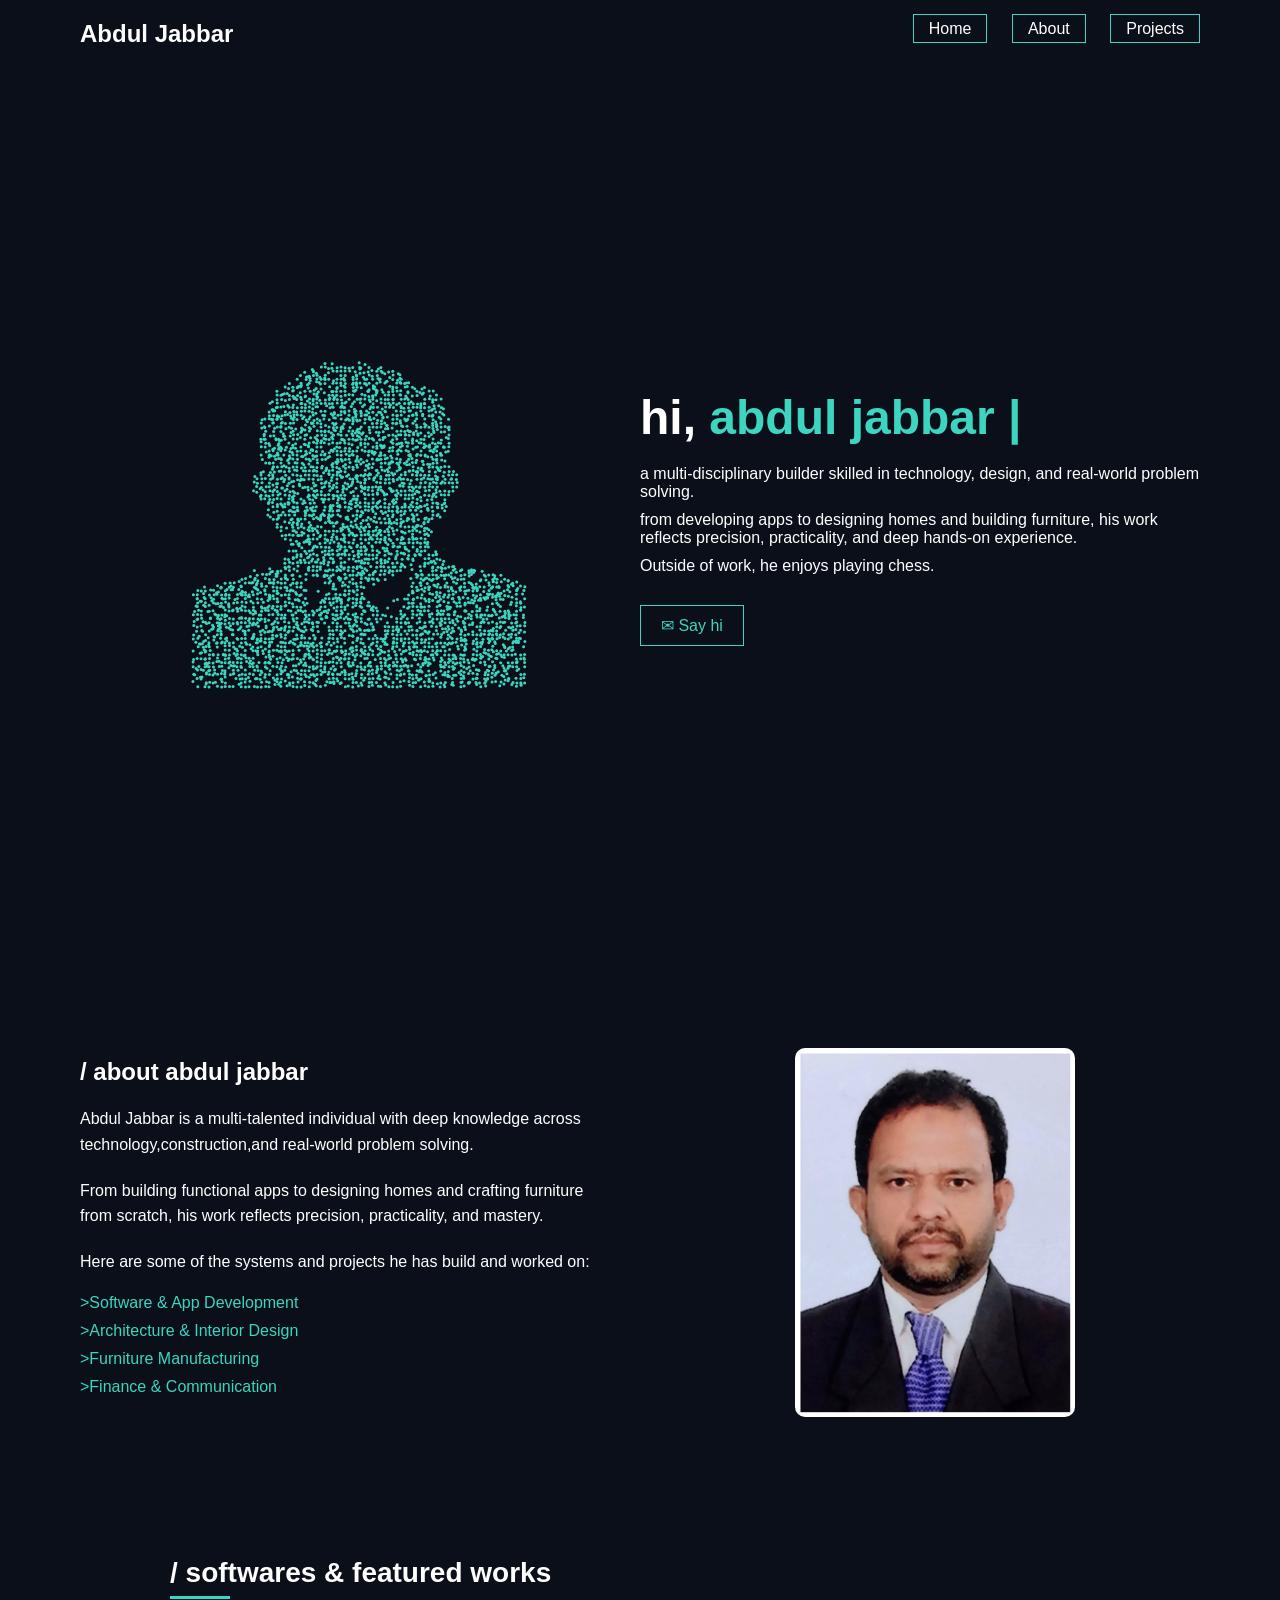
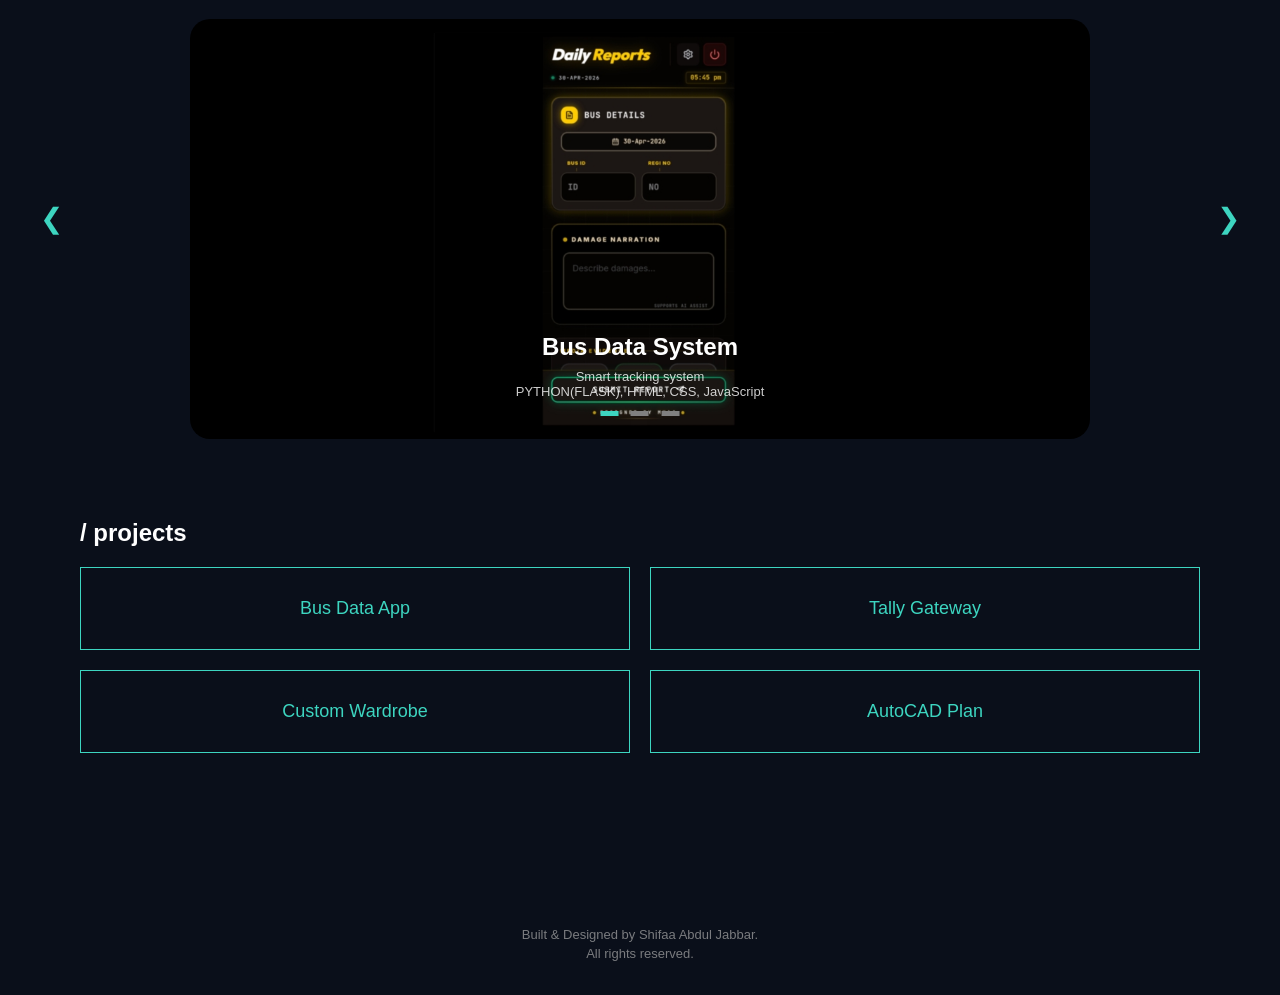
==== index.html @ 1b42c747 "Add files via upload" ====
<!DOCTYPE html>
<html lang="en">

<head>
    <meta charset="UTF-8">
    <title>Portfolio</title>
    <link rel="stylesheet" href="style.css">
</head>

<body>

    <!-- NAV -->
    <nav>
        <h2>Abdul Jabbar</h2>
        <div>
            <a href="#">Home</a>
            <a href="#about">About</a>
            <a href="#projects">Projects</a>
        </div>
    </nav>

    <!-- HERO -->
    <section class="container">
        <div class="left">
            <canvas id="dotcanvas"></canvas>
        </div>

        <div class="right">
            <h1>
                <span id="text-before"></span>
                <span class="highlight" id="text-name"></span>
                <span id="text-after"></span><span class="cursor">|</span>
            </h1>
            <p>a multi-disciplinary builder skilled in technology, design, and real-world problem solving.</p>
            <p>from developing apps to designing homes and building furniture, his work reflects precision,
                practicality, and deep hands-on experience.</p>
            <p> Outside of work, he enjoys playing chess.</p>

            <a href="mailto:yourmail@gmail.com?subject=Hello&body=Hi Abdul Jabbar," class="contact-btn">
                ✉ Say hi
            </a>
        </div>
    </section>

    <!-- ABOUT -->
    <section id="about" class="about">

        <!-- TEXT LEFT -->
        <div class="about-right">
            <h2>/ about abdul jabbar</h2>

            <p>
                Abdul Jabbar is a multi-talented individual with deep knowledge across technology,construction,and
                real-world problem solving.
            </p>
            <p> From building functional apps to designing homes and crafting furniture from scratch, his work reflects
                precision, practicality, and mastery.
                <p />
            <p>Here are some of the systems and projects he has build and worked on:</p>


            <ul>
                <li>>Software & App Development</li>
                <li>>Architecture & Interior Design</li>
                <li>>Furniture Manufacturing</li>
                <li>>Finance & Communication</li>
            </ul>
        </div>

        <!-- IMAGE RIGHT -->
        <div class="about-left">
            <img src="photo.jpeg" alt="profile">
        </div>

    </section>

    <section class="hero-slider">

        <div class="hero-inner">
            <h2 class="section-title">/ softwares & featured works</h2>

            <div class="slider-box">

                <div class="slides">

                    <div class="slide">
                        <img src="project1.jpeg">
                        <div class="overlay">
                            <h2>Bus Data System</h2>
                            <p>Smart tracking system</p>
                            <p>PYTHON(FLASK), HTML, CSS, JavaScript</p>
                        </div>
                    </div>

                    <div class="slide">
                        <img src="project2.jpeg">
                        <div class="overlay">
                            <h2>Tally Gateway</h2>
                            <p>Financial system</p>
                            <p>PHP/Node.js , HTML, CSS</p>
                        </div>
                    </div>

                    <div class="slide">
                        <img src="project3.jpeg">
                        <div class="overlay">
                            <h2>Wardrobe</h2>
                            <p>Interior design</p>
                        </div>
                    </div>

                </div>

            </div>
        </div>

        <button class="prev">&#10094;</button>
        <button class="next">&#10095;</button>

        <div class="dots">
            <span class="dot active"></span>
            <span class="dot"></span>
            <span class="dot"></span>
        </div>

    </section>


    <!-- PROJECTS -->
    <section id="projects" class="projects">
        <h2>/ projects</h2>

        <div class="project-grid">
            <a href="bus-data.html" class="project">Bus Data App</a>
            <a href="tally-gateway.html" class="project">Tally Gateway</a>
            <a href="custom-wardrobe.html" class="project">Custom Wardrobe</a>
            <a href="autocad-plan.html" class="project">AutoCAD Plan</a>
        </div>
    </section>


    <script src="script.js"></script>
    <footer class="footer">
        <p>Built & Designed by Shifaa Abdul Jabbar.</p>
        <p>All rights reserved.</p>
    </footer>
</body>

</html>
---- style.css ----
* {
     margin: 0;
     padding: 0;
     box-sizing: border-box;
     font-family: Arial;
 }

 body {
     background: #0a0f1a;
     color: white;
 }

 /* SMOOTH SCROLL FIX */
 html {
     scroll-behavior: smooth;
     scroll-padding-top: 100px;
 }

 /* NAV */
 nav {
     display: flex;
     justify-content: space-between;
     padding: 20px 80px;
 }

 nav a {
     margin-left: 20px;
     text-decoration: none;
     color: white;
     border: 1px solid #3dd5c0;
     padding: 5px 15px;
     transition: 0.3s;
 }

 nav a:hover {
     background: #3dd5c0;
     color: black;
 }

 .contact-btn {
     margin-top: 20px;
     padding: 10px 20px;
     border: 1px solid #3dd5c0;
     color: #3dd5c0;
     text-decoration: none;
     display: inline-block;
     transition: 0.3s;
 }

 .contact-btn:hover {
     background: #3dd5c0;
     color: black;
 }

 /* HERO */
 .container {
     display: flex;
     align-items: center;
     justify-content: space-between;
     padding: 80px;
     min-height: 100vh;
 }

 .left {
     flex: 1;
     display: flex;
     justify-content: center;
 }

 .left {
     position: relative;
     z-index: 2;
 }

 .right {
     flex: 1;
 }

 .right h1 {
     font-size: 48px;
     margin-bottom: 20px;
 }

 .highlight {
     color: #3dd5c0;
 }

 .right p {
     margin-bottom: 10px;
 }

 button {
     margin-top: 20px;
     padding: 10px 20px;
     border: 1px solid #3dd5c0;
     background: transparent;
     color: #3dd5c0;
     cursor: pointer;
 }

 button:hover {
     background: #3dd5c0;
     color: black;
 }

 /* CANVAS */
 #dotcanvas {
     width: 350px;
     height: 350px;
     display: block;
     position: relative;
     z-index: 2;
 }

 #dotcanvas {
     width: 350px;
     height: 350px;
 }

 /* ABOUT */
 .about {
     display: flex;
     align-items: center;
     justify-content: space-between;
     gap: 60px;
     padding: 80px;
 }

 /* LEFT IMAGE */
 .about-left {
     flex: 1;
     display: flex;
     justify-content: center;
 }

 .about-left img {
     width: 280px;
     border-radius: 10px;
 }

 /* RIGHT TEXT */
 .about-right {
     flex: 1;
 }

 .about-right h2 {
     margin-bottom: 20px;
 }

 .about-right p {
     margin-bottom: 20px;
     line-height: 1.6;
 }

 /* GREEN POINTS */
 .about-right ul {
     list-style: none;
 }

 .about-right li {
     color: #3dd5c0;
     margin-bottom: 10px;
     transition: transform 0.25s ease, color 0.25s ease;
     cursor: pointer;
 }

 .about-right li:hover {
     transform: translateY(-3px);
 }

 /* ================= HERO SLIDER ================= */

 .hero-slider {
     position: relative;
     /* THIS FIXES YOUR ISSUE */
     margin-top: 60px;
 }

 /* CENTERED CONTAINER */
 .hero-inner {
     max-width: 1100px;
     margin: auto;
     padding: 0 80px;
 }

 .slider-box {
     max-width: 900px;
     margin: auto;
     border-radius: 20px;
     overflow: hidden;
     /* CLIP HERE ONLY */
 }

 .slides {
     display: flex;
     height: 420px;
     transition: transform 0.5s ease;
 }

 .slide {
     min-width: 100%;
     height: 100%;
     position: relative;
 }



 /* SECTION TITLE */
 .section-title {
     font-size: 28px;
     font-weight: 600;
     color: white;
     margin-bottom: 30px;
     position: relative;
 }

 .section-title::after {
     content: "";
     width: 60px;
     height: 3px;
     background: #3dd5c0;
     position: absolute;
     left: 0;
     bottom: -10px;
 }


 /* HOVER EFFECT (forward feel) */
 .slide:hover img {
     transform: scale(1.05) translateY(-5px);
 }

 .slide::after {
     display: none;
 }

 .slide img {
     width: 100%;
     height: 100%;
     object-fit: cover;
 }

 /* TEXT OVERLAY */
 .overlay {
     position: absolute;
     bottom: 40px;
     left: 50%;
     transform: translateX(-50%);
     text-align: center;
     z-index: 2;
     color: white;
 }

 .overlay h2 {
     font-size: 24px;
     margin-bottom: 8px;
 }

 .overlay p {
     font-size: 13px;
     opacity: 0.8;
 }

 /* ARROWS (clean, no boxes) */
 .prev,
 .next {
     position: absolute;
     top: 50%;
     transform: translateY(-50%);
     background: none;
     border: none;
     color: #3dd5c0;
     font-size: 28px;
     cursor: pointer;
     z-index: 5;
 }

 .prev {
     left: 20px;
 }

 .next {
     right: 20px;
 }

 .prev:hover,
 .next:hover {
     transform: translateY(-50%) scale(1.2);
 }

 /* DOTS */
 .dots {
     position: absolute;
     bottom: 15px;
     left: 50%;
     transform: translateX(-50%);
 }

 .dot {
     height: 5px;
     width: 18px;
     background: gray;
     display: inline-block;
     margin: 4px;
     cursor: pointer;
 }

 .dot.active {
     background: #3dd5c0;
 }

 /* PROJECTS */
 .projects {
     padding: 80px;
 }

 .projects h2 {
     margin-bottom: 20px;
     /* spacing fix */
 }

 .project-grid {
     display: grid;
     grid-template-columns: repeat(2, 1fr);
     gap: 20px;
 }

 .project {
     padding: 30px;
     border: 1px solid #3dd5c0;
     transition: 0.3s;
 }

 .project:hover {
     background: #3dd5c0;
     color: black;
     transform: translateY(-5px);
 }

 /* PROJECT DETAIL PAGE */
 .project-page {
     padding: 80px;
     max-width: 900px;
     margin: auto;
     text-align: center;
 }

 .project-page h1 {
     font-size: 40px;
     margin-bottom: 20px;
 }

 .project-page p {
     margin-bottom: 20px;
     line-height: 1.6;
     color: #ccc;
 }

 .project-page img {
     width: 100%;
     max-width: 600px;
     margin: 30px 0;
     border-radius: 8px;
 }

 /* DOWNLOAD BUTTON */
 .download-btn {
     display: inline-block;
     padding: 12px 25px;
     border: 1px solid #3dd5c0;
     color: #3dd5c0;
     text-decoration: none;
     transition: 0.3s;
 }

 .download-btn:hover {
     background: #3dd5c0;
     color: black;
 }

 /* typing cursor */
 #typing-text::after {
     content: "|";
     margin-left: 5px;
     animation: blink 1s infinite;
 }

 .highlight {
     color: #3dd5c0;
 }

 #typing-text {
     color: white !important;
 }

 .cursor {
     color: #3dd5c0;
     animation: blink 1s infinite;
 }

 @keyframes blink {

     0%,
     50%,
     100% {
         opacity: 1;
     }

     25%,
     75% {
         opacity: 0;
     }
 }

 .project-grid {
     display: grid;
     grid-template-columns: repeat(2, 1fr);
     /* 2 per row */
     gap: 20px;
     /* space between boxes */
 }

 .project {
     padding: 30px;
     border: 1px solid #3dd5c0;
     transition: 0.3s;
     text-align: center;
     font-size: 18px;
 }

 .project {
     text-decoration: none;
     color: #3dd5c0;
     display: flex;
     /* FIX alignment */
     align-items: center;
     justify-content: center;
     text-align: center;
     cursor: pointer;
 }

 .project:hover {
     background: #3dd5c0;
     color: black;
     transform: translateY(-5px);
 }

 .footer {
     text-align: center;
     padding: 30px 0;
     color: #aaa;
     /* light grey */
     font-size: 13px;
     /* slightly small */
     font-weight: 300;
     /* thin look */
     opacity: 0.7;
     /* softer */
     margin-top: 60px;
 }

 .footer p {
     margin: 4px 0;
 }
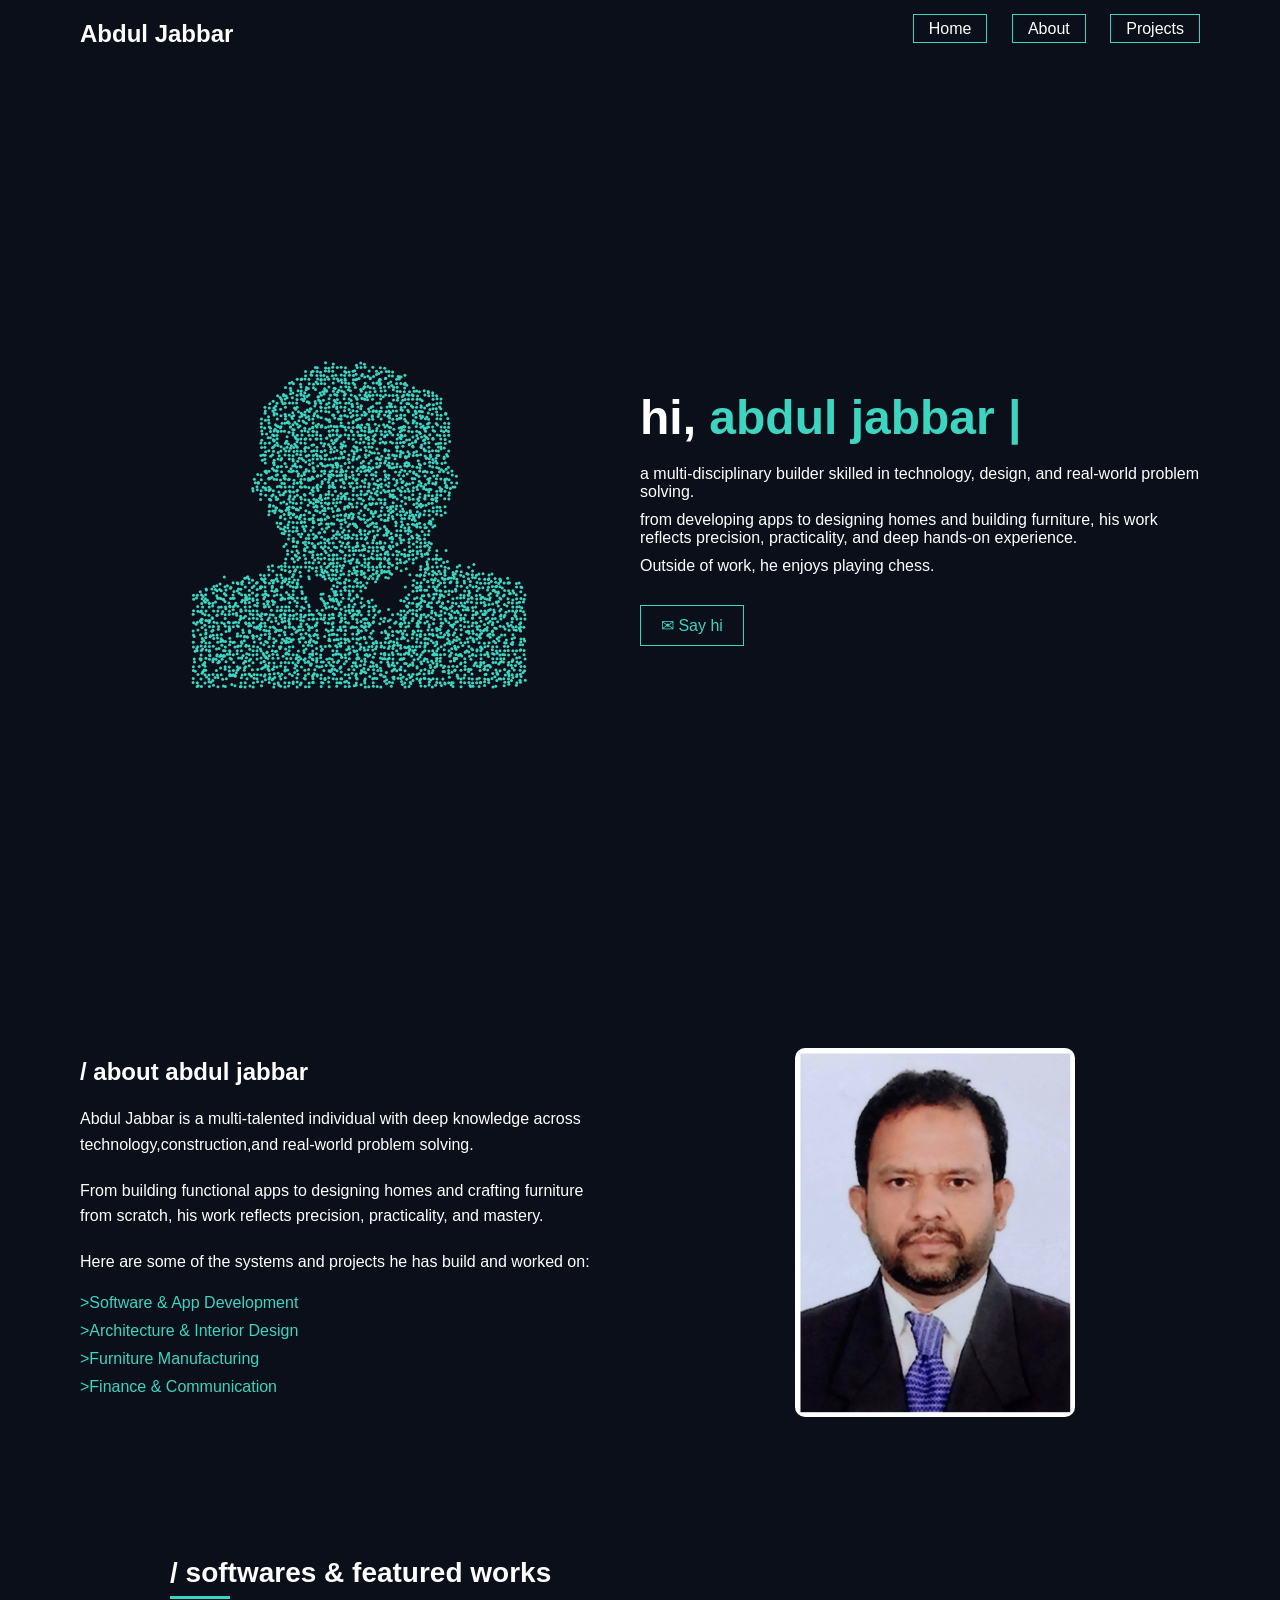
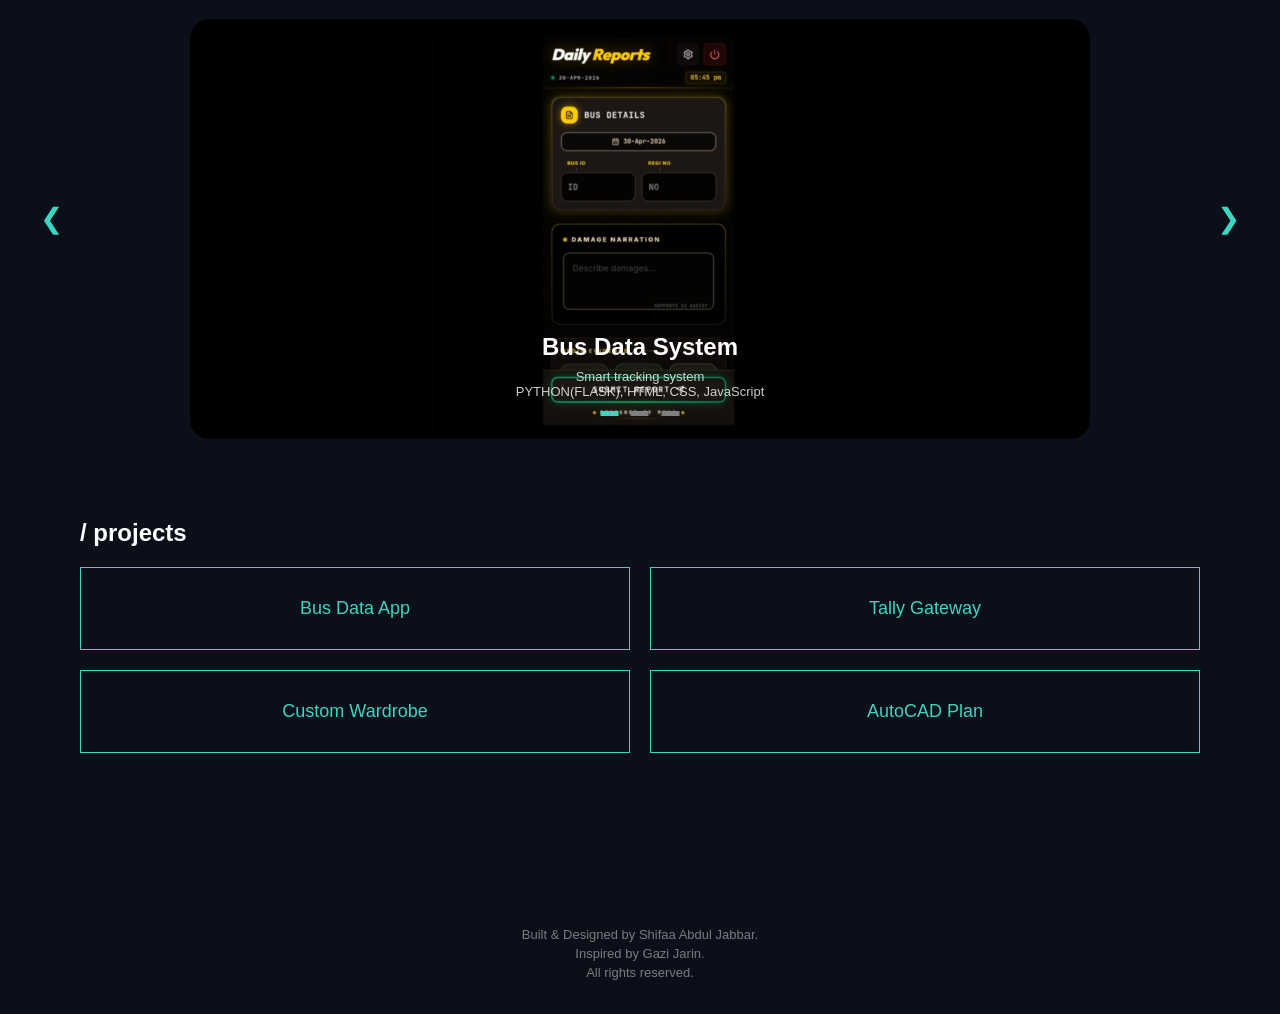
==== commit caba6979: "Update footer to include inspiration note Added an inspiration note in the footer." ====
--- a/index.html
+++ b/index.html
@@ -142,8 +142,9 @@
     <script src="script.js"></script>
     <footer class="footer">
         <p>Built & Designed by Shifaa Abdul Jabbar.</p>
+        <p>Inspired by Gazi Jarin.</p>
         <p>All rights reserved.</p>
     </footer>
 </body>
 
-</html>+</html>
